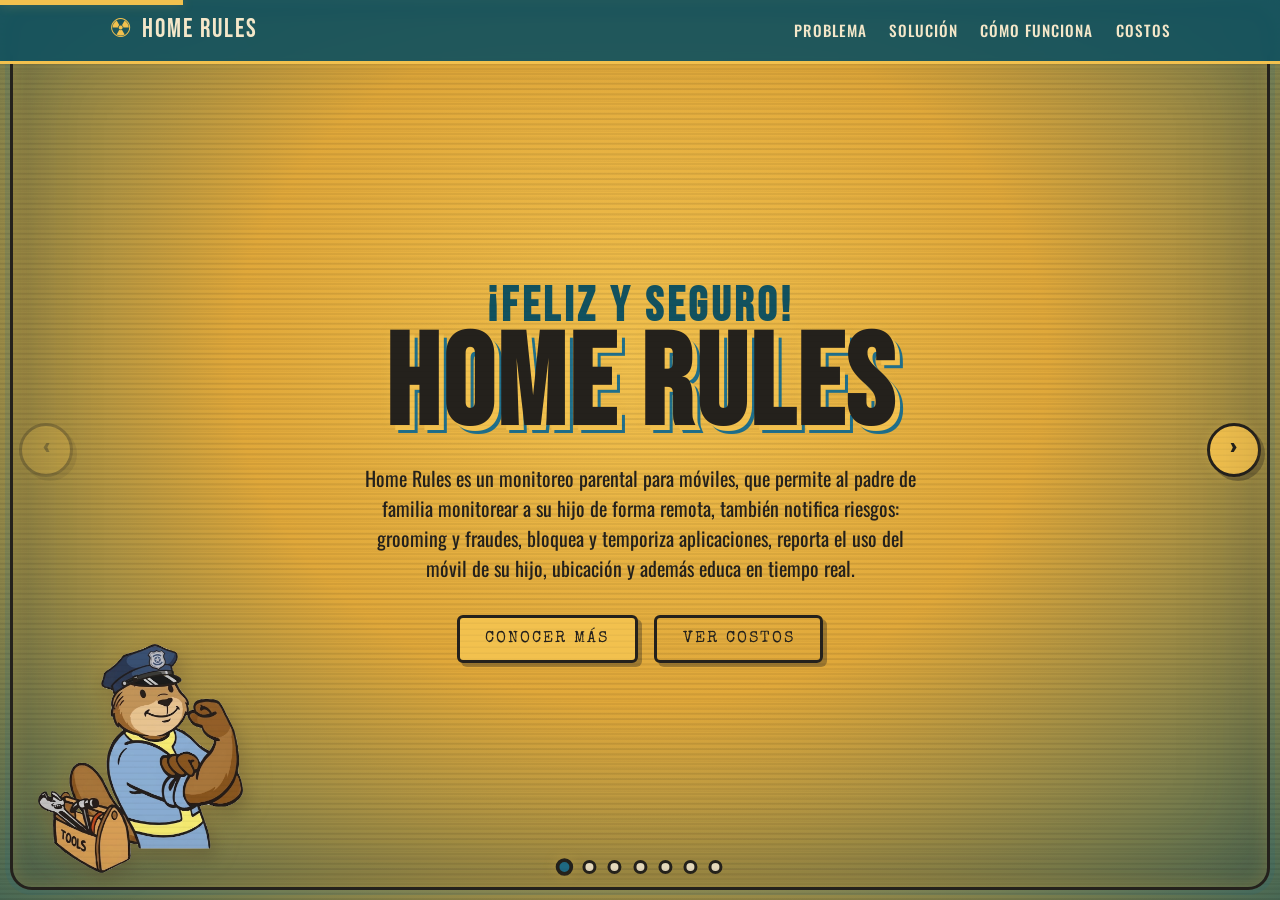
==== index.html @ 0168b001 "Costos alineados a la derecha y scrollbar retro negra en consola de flujos" ====
﻿<!DOCTYPE html>
<html lang="es">
<head>
  <meta charset="UTF-8" />
  <meta name="viewport" content="width=device-width, initial-scale=1.0" />
  <meta name="description" content="Presentación retro-futurista de un proyecto" />
  <title>Home Rules — Presentación</title>
  <link rel="preconnect" href="https://fonts.googleapis.com" />
  <link rel="preconnect" href="https://fonts.gstatic.com" crossorigin />
  <link href="https://fonts.googleapis.com/css2?family=Bebas+Neue&family=Oswald:wght@300;400;500;600&family=Special+Elite&display=swap" rel="stylesheet" />
  <link rel="stylesheet" href="styles.css?v=21" />
</head>
<body>
  <!-- Barra de navegación -->
  <header class="nav" id="nav">
    <div class="nav__inner">
      <a href="#hero" class="nav__logo">
        <span class="nav__logo-mark">☢</span>
        <span class="nav__logo-text">Home Rules</span>
      </a>
      <nav class="nav__links" id="navLinks">
        <a href="#problema">Problema</a>
        <a href="#solucion">Solución</a>
        <a href="#como">Cómo funciona</a>
        <a href="#costos">Costos</a>
      </nav>
      <button class="nav__toggle" id="navToggle" aria-label="Abrir menú">
        <span></span><span></span><span></span>
      </button>
    </div>
  </header>

  <!-- Contenedor de diapositivas horizontales -->
  <main class="deck" id="deck">

  <!-- 1. PRESENTACIÓN (HERO) -->
  <section class="slide hero" id="hero">
    <div class="hero__scanlines"></div>
    <div class="hero__mascot" aria-hidden="true">
      <img src="assets/imagen1.png" alt="Mascota Home Rules" class="hero__mascot-img" />
    </div>
    <div class="hero__content reveal">
      <h1 class="hero__title">
        <span class="hero__title-top">¡Feliz y Seguro!</span>
        <span class="hero__title-big">Home Rules</span>
      </h1>
      <p class="hero__subtitle">
        Home Rules es un monitoreo parental para móviles, que permite al padre de familia monitorear a su hijo de forma remota, también notifica riesgos: grooming y fraudes, bloquea y temporiza aplicaciones, reporta el uso del móvil de su hijo, ubicación y además educa en tiempo real.
      </p>
      <div class="hero__actions">
        <a href="#problema" class="btn btn--primary">Conocer más</a>
        <a href="#costos" class="btn btn--ghost">Ver costos</a>
      </div>
    </div>
    <a href="#problema" class="hero__scroll" aria-label="Siguiente">›</a>
  </section>

  <!-- 2. PROBLEMA -->
  <section class="slide section problem" id="problema">
    <div class="section__head reveal">
      <h2 class="section__title">Riesgos del Internet</h2>
    </div>

    <!-- Cuadrícula de 6 riesgos + ícono de advertencia en la esquina -->
    <div class="risks-wrap">
      <div class="risks">
        <article class="risk">
          <div class="risk__inner">
            <div class="risk__face risk__front">
              <img class="risk__img" src="assets/image4.png" alt="Grooming" />
            </div>
            <div class="risk__face risk__back">
              <h3 class="risk__title">Grooming</h3>
              <p class="risk__text">Adultos que engañan a menores en línea para ganarse su confianza con fines de abuso.</p>
            </div>
          </div>
        </article>
        <article class="risk">
          <div class="risk__inner">
            <div class="risk__face risk__front">
              <img class="risk__img" src="assets/image3.png" alt="Ciberacoso" />
            </div>
            <div class="risk__face risk__back">
              <h3 class="risk__title">Ciberacoso</h3>
              <p class="risk__text">Hostigamiento repetido a través de mensajes, redes o juegos que daña la salud emocional.</p>
            </div>
          </div>
        </article>
        <article class="risk">
          <div class="risk__inner">
            <div class="risk__face risk__front">
              <img class="risk__img" src="assets/image6.png" alt="Contenido inapropiado" />
            </div>
            <div class="risk__face risk__back">
              <h3 class="risk__title">Contenido inapropiado</h3>
              <p class="risk__text">Acceso a material violento, sexual o dañino no apto para la edad del menor.</p>
            </div>
          </div>
        </article>
        <article class="risk">
          <div class="risk__inner">
            <div class="risk__face risk__front">
              <img class="risk__img" src="assets/image2.png" alt="Fraudes y estafas" />
            </div>
            <div class="risk__face risk__back">
              <h3 class="risk__title">Fraudes y estafas</h3>
              <p class="risk__text">Engaños para robar datos, dinero o suplantar identidad aprovechando la confianza del menor.</p>
            </div>
          </div>
        </article>
        <article class="risk">
          <div class="risk__inner">
            <div class="risk__face risk__front">
              <img class="risk__img" src="assets/simage1.png" alt="Adicción a pantallas" />
            </div>
            <div class="risk__face risk__back">
              <h3 class="risk__title">Adicción a pantallas</h3>
              <p class="risk__text">Uso excesivo que afecta el sueño, el estudio y la vida social del menor.</p>
            </div>
          </div>
        </article>
        <article class="risk">
          <div class="risk__inner">
            <div class="risk__face risk__front">
              <img class="risk__img" src="assets/image5.png" alt="Exposición de datos" />
            </div>
            <div class="risk__face risk__back">
              <h3 class="risk__title">Exposición de datos</h3>
              <p class="risk__text">Compartir ubicación, fotos o información personal que pone en riesgo su seguridad.</p>
            </div>
          </div>
        </article>
      </div>
      <button class="warn-icon" id="openCasos" aria-label="Ver casos reales" title="Ver casos reales">⚠️</button>
    </div>
  </section>

  <!-- 2b. PROBLEMA: llamadas y SMS -->
  <section class="slide section problem" id="problema-movil">
    <div class="section__head reveal">
      <h2 class="section__title">Llamadas y SMS peligrosos</h2>
    </div>

    <!-- 2 tarjetas con volteo (mismo estilo que Riesgos del Internet) -->
    <div class="risks-wrap">
      <div class="risks risks--duo">
        <article class="risk">
          <div class="risk__inner">
            <div class="risk__face risk__front">
              <img class="risk__img" src="assets/image7.png" alt="Llamadas de desconocidos" />
            </div>
            <div class="risk__face risk__back">
              <h3 class="risk__title">Llamadas de desconocidos</h3>
              <p class="risk__text">Números desconocidos que buscan engañar, asustar o sacarle al menor información personal como su dirección o su rutina.</p>
            </div>
          </div>
        </article>
        <article class="risk">
          <div class="risk__inner">
            <div class="risk__face risk__front">
              <img class="risk__img" src="assets/image8.png" alt="SMS peligrosos" />
            </div>
            <div class="risk__face risk__back">
              <h3 class="risk__title">SMS peligrosos</h3>
              <p class="risk__text">Mensajes con enlaces falsos (smishing) que fingen ser de un banco o un premio para robar datos o instalar software malicioso.</p>
            </div>
          </div>
        </article>
      </div>
      <button class="warn-icon" id="openCasosMovil" aria-label="Ver casos reales de llamadas y SMS" title="Ver casos reales">⚠️</button>
    </div>
  </section>

  <!-- 3. SOLUCIÓN -->
  <section class="slide section solution" id="solucion" data-solution>
    <!-- Hoja de contenido: aparece al terminar la intro -->
    <div class="sol-content" id="solContent">
      <div class="section__head reveal">
        <h2 class="section__title">Protege sus derechos</h2>
      </div>
      <div class="risks-wrap">
        <div class="risks risks--duo">
          <article class="risk">
            <div class="risk__inner">
              <div class="risk__face risk__front">
                <img class="risk__img" src="assets/image9.png" alt="Monitoreo remoto" />
              </div>
              <div class="risk__face risk__back">
                <h3 class="risk__title">Protege al menor</h3>
                <p class="risk__text">El artículo 101 de la LEY GENERAL DE LOS DERECHOS DE NIÑAS, NIÑOS Y ADOLESCENTES  estable que los menores tienen derecho a acceder a Internet y a las tecnologías digitales, pero también tienen derecho a utilizarlas de forma segura y protegida frente al ciberacoso, la violencia y los riesgos que puedan afectar su privacidad, seguridad y dignidad.</p>
              </div>
            </div>
          </article>
          <article class="risk">
            <div class="risk__inner">
              <div class="risk__face risk__front">
                <img class="risk__img" src="assets/image10.png" alt="Alertas y control" />
              </div>
              <div class="risk__face risk__back">
                <h3 class="risk__title">Responsabilidad como adulto </h3>
                <p class="risk__text">El artículo 103 de la LEY GENERAL DE LOS DERECHOS DE NIÑAS, NIÑOS Y ADOLESCENTES establece que los responsables de los menores deben enseñarles a utilizar la tecnología de forma responsable y segura.</p>
              </div>
            </div>
          </article>
        </div>
      </div>
    </div>
  </section>

  <!-- 3b. SOLUCIÓN: cómo Home Rules cubre todos los riesgos -->
  <section class="slide section solution2" id="solucion-detalle">
    <div class="section__head reveal">
      <h2 class="section__title">Monitorea y controla</h2>
    </div>

    <p class="sol2__lead reveal">
      Home Rules reúne en una sola app el monitoreo y el control del móvil e Internet
      del menor. Frente a cada riesgo que vimos, ofrece una respuesta concreta: da
      visibilidad al padre, corta el peligro a tiempo y acompaña al hijo mientras aprende
      a usar la tecnología de forma segura.
    </p>

    <div class="sol2__grid">
      <article class="sol2__card reveal">
        <div class="sol2__icon">📍</div>
        <h3 class="sol2__title">Monitoreo en tiempo real</h3>
        <p>Registra el uso del móvil, las apps abiertas y la ubicación del menor, para que el padre sepa qué ocurre sin invadir su espacio.</p>
      </article>
      <article class="sol2__card reveal">
        <div class="sol2__icon">🚫</div>
        <h3 class="sol2__title">Bloqueo y límites</h3>
        <p>Bloquea aplicaciones peligrosas, filtra contenido inapropiado y pone temporizadores para prevenir la adicción a las pantallas.</p>
      </article>
      <article class="sol2__card reveal">
        <div class="sol2__icon">🔔</div>
        <h3 class="sol2__title">Alertas de riesgo</h3>
        <p>Detecta señales de grooming, ciberacoso y fraudes en llamadas o SMS, y avisa al padre de inmediato para actuar a tiempo.</p>
      </article>
      <article class="sol2__card reveal">
        <div class="sol2__icon">🎓</div>
        <h3 class="sol2__title">Educación en tiempo real</h3>
        <p>Acompaña al menor con mensajes y buenas prácticas, enseñándole a reconocer los peligros y a usar Internet de forma responsable.</p>
      </article>
    </div>
  </section>

  <!-- 4. CÓMO FUNCIONA -->
  <section class="slide section howitworks solution2" id="como">
    <div class="section__head reveal">
      <h2 class="section__title">Cómo funciona</h2>
    </div>

    <div class="flow reveal">
      <!-- Botones para elegir el diagrama -->
      <div class="flow__tabs" role="tablist">
        <button class="flow__tab is-active" data-flow="padre">Flujo del Padre</button>
        <button class="flow__tab" data-flow="hijo">Flujo del Hijo</button>
        <button class="flow__tab" data-flow="riesgo">Evaluación de Riesgo</button>
      </div>

      <!-- Diagramas ASCII en consola -->
      <div class="flow__screen">
        <pre class="flow__diagram is-active" data-flow="padre">
┌──────────────┐
│  Bienvenida  │
└──────┬───────┘
       │
       ├───► Registrarse ──► Rol (Padre) ──► Email + contraseña ──► OTP ──┐
       │                                                                   │
       └───► Iniciar sesión ──► Rol (Padre) ──► Email + contraseña ────────┤
                                                                           │
                                                                           ▼
                                                    ┌────────────────────────────┐
                                                    │      Panel del Padre        │
                                                    │  ┌──────────────────────┐   │
                                                    │  │ Token de vinculación │   │
                                                    │  ├──────────────────────┤   │
                                                    │  │ Hijos vinculados     │   │
                                                    │  ├──────────────────────┤   │
                                                    │  │ Herramientas:        │   │
                                                    │  │  • Bloquear Apps     │   │
                                                    │  │  • Time Out          │   │
                                                    │  │  • Reportes          │   │
                                                    │  │  • Ubicación         │   │
                                                    │  │  • Contactos         │   │
                                                    │  │  • Bloquear URLs     │   │
                                                    │  └──────────────────────┘   │
                                                    └────────────────────────────┘
                                                                 │
                              Recibe alertas de riesgo en tiempo real (Realtime)
        </pre>

        <pre class="flow__diagram" data-flow="hijo">
┌──────────────┐
│  Bienvenida  │
└──────┬───────┘
       │
       └──► Iniciar sesión ──► Rol (Hijo) ──► Nombre + Token del padre
                                                    │
                                                    ▼
                                       ┌─────────────────────────┐
                                       │   Solicitud enviada     │
                                       │ (esperando aprobación)  │
                                       └───────────┬─────────────┘
                                                   │
                                 El padre aprueba (vía Realtime)
                                                   │
                                                   ▼
                                       ┌─────────────────────────┐
                                       │     Panel del Hijo      │
                                       │  • Estado protección    │
                                       │  • Supervisado por      │
                                       │  • Apps bloqueadas      │
                                       └───────────┬─────────────┘
                                                   │
                 ┌─────────────────────────────────┼─────────────────────────────┐
                 ▼                                  ▼                             ▼
        Activar Accesibilidad          Activar Teclado Seguro         Servicios en background:
        (bloqueo apps/URLs)            (captura texto → Gemini)        • Reporte de ubicación
                                                                       • Monitor de llamadas
                                                                       • Reporte de uso de apps
        </pre>

        <pre class="flow__diagram" data-flow="riesgo">
El hijo escribe texto
        │
        ▼
KeywordMonitorIME captura ──► keyword_alerts.txt
        │
        ▼ (cada 30s)
KeywordMonitorService lee el archivo
        │
        ▼
GeminiRiskService.evaluateText()
        │
        ├──► Pre-filtro de categorías por keywords
        ├──► Construye prompt + historial (10 mensajes)
        └──► Envía a Gemini 3.6 Flash
                    │
                    ▼
     Respuesta JSON: { categorias, riesgo_maximo,
                       recomendacion_hijo, resumen_padre }
                    │
              ¿riesgo >= 3?
              /          \
           SÍ            NO
            │             │
            │             └──► Sin acción
            ▼
    ┌───────────────┬────────────────────┐
    ▼               ▼
Notificación    insert_risk_alert (RPC)
local al hijo   → Supabase risk_alerts
(consejo)              │
                       ▼ (Realtime)
              Notificación al padre
        </pre>
      </div>
    </div>
  </section>

  <!-- 5. COSTOS -->
  <section class="slide section pricing" id="costos">
    <div class="section__head reveal">
      <p class="section__eyebrow">// PLANES Y PRECIOS</p>
      <h2 class="section__title">Costos</h2>
    </div>
    <div class="pricing__grid">
    <div class="cost-wrap">
      <!-- Precio de suscripción destacado -->
      <div class="cost-price reveal">
        <span class="cost-price__label">Suscripción mensual</span>
        <span class="cost-price__amount">$99 <small>MXN</small></span>
        <span class="cost-price__per">por mes</span>
      </div>

      <div class="cost-tables">
        <!-- Tabla 1: costo total según número de menores -->
        <div class="cost-table reveal">
          <h3 class="cost-table__title">Costo total estimado</h3>
          <p class="cost-table__note">Valores en pesos mexicanos (MXN)</p>
          <table class="cost-table__t">
            <thead>
              <tr>
                <th>Menores</th>
                <th>Supabase</th>
                <th>Gemini</th>
                <th>Total aprox.</th>
              </tr>
            </thead>
            <tbody>
              <tr><td>100</td><td>$0</td><td>$1.80</td><td>$1.80/mes</td></tr>
              <tr><td>1 000</td><td>$0–25</td><td>$18</td><td>$18–43/mes</td></tr>
              <tr><td>10 000</td><td>$25</td><td>$180</td><td>$205/mes</td></tr>
              <tr><td>100 000</td><td>$25+</td><td>$1 800</td><td>$1 825+/mes</td></tr>
            </tbody>
          </table>
        </div>

        <!-- Tabla 2: desglose del valor propuesto -->
        <div class="cost-table reveal">
          <h3 class="cost-table__title">Valor propuesto</h3>
          <p class="cost-table__note">Valores en pesos mexicanos (MXN)</p>
          <table class="cost-table__t">
            <thead>
              <tr>
                <th>Concepto</th>
                <th>Valor aprox.</th>
              </tr>
            </thead>
            <tbody>
              <tr><td>Infraestructura Supabase</td><td>$0.01–$0.05</td></tr>
              <tr><td>Gemini</td><td>~$0.018</td></tr>
              <tr><td>Mantenimiento / soporte</td><td>$20</td></tr>
              <tr><td>Margen empresarial</td><td>$30</td></tr>
              <tr><td>Valor percibido de protección</td><td>$40</td></tr>
            </tbody>
          </table>
        </div>
      </div>
    </div>

    <footer class="footer">
      <p>© <span id="year"></span>Home Rules - Poryecto WomenCISO Gen 4</p>
    </footer>
  </section>
  </main><!-- /.deck -->

  <!-- Intro animada de Solución: fuera del deck para cubrir toda la pantalla -->
  <div class="sol-intro" id="solIntro" aria-hidden="true">
    <div class="sol-intro__scanlines"></div>
    <h2 class="sol-intro__phrase sol-intro__phrase--1">PROTEGE SUS DERECHOS</h2>
    <h2 class="sol-intro__phrase sol-intro__phrase--2">EJERCE TU OBLIGACIÓN</h2>
  </div>

  <!-- Controles del carrusel -->
  <button class="deck__arrow deck__arrow--prev" id="prevBtn" aria-label="Anterior">‹</button>
  <button class="deck__arrow deck__arrow--next" id="nextBtn" aria-label="Siguiente">›</button>

  <!-- Puntos indicadores -->
  <div class="deck__dots" id="deckDots" role="tablist" aria-label="Diapositivas"></div>

  <!-- Barra de progreso -->
  <div class="deck__progress" id="deckProgress"></div>

  <!-- Modal de casos reales -->
  <div class="modal" id="casosModal" aria-hidden="true">
    <div class="modal__backdrop" data-close></div>
    <div class="modal__box" role="dialog" aria-modal="true" aria-labelledby="casosTitle">
      <button class="modal__close" data-close aria-label="Cerrar">✕</button>
      <p class="section__eyebrow">// ⚠️ ADVERTENCIA</p>
      <h3 class="modal__title" id="casosTitle">Casos reales</h3>
      <div class="modal__content">
        <p>Aquí van casos verdaderos que muestran por qué estos riesgos son importantes. Reemplaza este texto por tus propios ejemplos.</p>
        <p><strong>Caso 1:</strong> Describe un caso real de grooming, ciberacoso o fraude que haya afectado a un menor.</p>
        <p><strong>Caso 2:</strong> Otro ejemplo documentado, con la fuente si la tienes.</p>
        <p><strong>Caso 3:</strong> Un tercer caso que refuerce la necesidad de monitoreo parental.</p>
      </div>
    </div>
  </div>

  <!-- Modal de casos reales: llamadas y SMS -->
  <div class="modal" id="casosModalMovil" aria-hidden="true">
    <div class="modal__backdrop" data-close></div>
    <div class="modal__box" role="dialog" aria-modal="true" aria-labelledby="casosMovilTitle">
      <button class="modal__close" data-close aria-label="Cerrar">✕</button>
      <p class="section__eyebrow">// ⚠️ ADVERTENCIA</p>
      <h3 class="modal__title" id="casosMovilTitle">Casos reales: llamadas y SMS</h3>
      <div class="modal__content">
        <p>Ejemplos reales del peligro de llamadas y mensajes. Reemplaza este texto por tus propios casos.</p>
        <p><strong>Caso 1:</strong> Un menor recibió llamadas de un desconocido que decía conocer a sus padres para sacarle su dirección.</p>
        <p><strong>Caso 2:</strong> Un SMS con un enlace falso de "premio" instaló una app que robó datos del teléfono.</p>
        <p><strong>Caso 3:</strong> Mensajes de suscripción a un servicio de tarificación especial generaron cargos ocultos en la línea familiar.</p>
      </div>
    </div>
  </div>

  <script src="main.js?v=21"></script>
</body>
</html>
---- styles.css ----
/* =========================================================
   PLANTILLA RETRO-FUTURISTA (estilo póster vintage)
   Paleta: ámbar/crema + azul acero + contornos oscuros
   ========================================================= */

:root {
  --amber: #f2c14e;
  --amber-deep: #e0a83a;
  --cream: #f4e7c9;
  --steel: #1f6f8b;
  --steel-deep: #12525f;
  --ink: #24211c;
  --paper: #e9dcbb;
  --shadow: rgba(36, 33, 28, 0.35);
  --glow: rgba(242, 193, 78, 0.28);   /* brillo ámbar tipo terminal (suave) */

  --font-display: "Bebas Neue", Impact, sans-serif;
  --font-body: "Oswald", Arial, sans-serif;
  --font-type: "Special Elite", "Courier New", monospace;

  --maxw: 1100px;
  --radius: 6px;
}

* { margin: 0; padding: 0; box-sizing: border-box; }

html { scroll-behavior: smooth; }

body {
  font-family: var(--font-body);
  color: var(--ink);
  background-color: var(--paper);
  /* Textura de papel granulado con degradados sutiles */
  background-image:
    radial-gradient(circle at 20% 30%, rgba(255,255,255,0.35), transparent 40%),
    radial-gradient(circle at 80% 70%, rgba(31,111,139,0.08), transparent 45%),
    repeating-linear-gradient(0deg, rgba(36,33,28,0.02) 0 2px, transparent 2px 4px);
  line-height: 1.5;
  overflow: hidden; /* el scroll lo maneja el deck */
}

img { max-width: 100%; display: block; }

/* =========================================================
   DECK: diapositivas horizontales con scroll-snap
   ========================================================= */
.deck {
  display: flex;
  flex-direction: row;
  width: 100vw;
  height: 100vh;
  overflow-x: auto;
  overflow-y: hidden;
  scroll-snap-type: x mandatory;
  scroll-behavior: smooth;
  scrollbar-width: none;            /* Firefox */
}
.deck::-webkit-scrollbar { display: none; } /* Chrome/Safari */

.slide {
  position: relative;
  flex: 0 0 100vw;
  width: 100vw;
  height: 100vh;
  scroll-snap-align: start;
  scroll-snap-stop: always;
  overflow-y: auto;                 /* si el contenido es alto, scroll interno */
  display: flex;
  flex-direction: column;
}
/* Las secciones ocupan la slide. El contenido se agrupa en un bloque
   que se centra vertical con margin auto (permite scroll si no cabe). */
.slide.section {
  max-width: none;
  width: 100%;
  margin: 0;
  /* padding-top amplio para librar SIEMPRE la barra de navegación fija */
  padding: 6rem 1.2rem 2.5rem;
}
/* Todos los hijos directos se centran horizontalmente y se agrupan */
.slide.section > * {
  width: 100%;
  max-width: var(--maxw);
  margin-left: auto;
  margin-right: auto;
  flex-shrink: 0;
}
/* Empuje que centra el bloque verticalmente cuando sobra espacio */
.slide.section > :first-child { margin-top: auto; }
.slide.section > :last-child { margin-bottom: auto; }

/* Flechas de navegación */
.deck__arrow {
  position: fixed;
  top: 50%;
  transform: translateY(-50%);
  z-index: 40;
  width: 54px; height: 54px;
  display: grid; place-items: center;
  font-size: 2.4rem; line-height: 1;
  font-family: var(--font-display);
  color: var(--ink);
  background: var(--amber);
  border: 3px solid var(--ink);
  border-radius: 50%;
  box-shadow: 4px 4px 0 var(--shadow);
  cursor: pointer;
  transition: transform .15s ease, background .2s ease, opacity .2s ease;
}
.deck__arrow:hover { background: var(--amber-deep); }
.deck__arrow:active { transform: translateY(-50%) scale(.92); }
.deck__arrow--prev { left: 1.2rem; }
.deck__arrow--next { right: 1.2rem; }
.deck__arrow[disabled] { opacity: .25; cursor: default; pointer-events: none; }

/* Puntos indicadores */
.deck__dots {
  position: fixed;
  bottom: 1.6rem; left: 50%;
  transform: translateX(-50%);
  z-index: 40;
  display: flex; gap: .7rem;
}
.deck__dot {
  width: 14px; height: 14px;
  border-radius: 50%;
  border: 3px solid var(--ink);
  background: var(--cream);
  cursor: pointer;
  padding: 0;
  transition: background .2s ease, transform .2s ease;
}
.deck__dot.is-active { background: var(--steel); transform: scale(1.25); }

/* Barra de progreso superior */
.deck__progress {
  position: fixed;
  top: 0; left: 0;
  height: 5px;
  width: 0;
  background: var(--amber);
  z-index: 60;
  transition: width .3s ease;
}

/* ---------- Navegación ---------- */
.nav {
  position: fixed;
  top: 0; left: 0; right: 0;
  z-index: 50;
  background: rgba(18, 82, 95, 0.92);
  backdrop-filter: blur(6px);
  border-bottom: 3px solid var(--amber);
  transition: transform .3s ease, background .3s ease;
}
.nav--hidden { transform: translateY(-100%); }

.nav__inner {
  max-width: var(--maxw);
  margin: 0 auto;
  padding: 0.7rem 1.2rem;
  display: flex;
  align-items: center;
  justify-content: space-between;
}
.nav__logo {
  display: flex; align-items: center; gap: .5rem;
  text-decoration: none;
  color: var(--cream);
  font-family: var(--font-display);
  font-size: 1.6rem;
  letter-spacing: 2px;
}
.nav__logo-mark {
  color: var(--amber);
  animation: spin 8s linear infinite;
  display: inline-block;
}
.nav__links { display: flex; gap: 1.4rem; }
.nav__links a {
  color: var(--cream);
  text-decoration: none;
  font-weight: 500;
  text-transform: uppercase;
  letter-spacing: 1px;
  font-size: .95rem;
  position: relative;
  padding: .2rem 0;
}
.nav__links a::after {
  content: "";
  position: absolute; left: 0; bottom: -2px;
  width: 0; height: 2px; background: var(--amber);
  transition: width .25s ease;
}
.nav__links a:hover { color: var(--amber); }
.nav__links a:hover::after { width: 100%; }

.nav__toggle {
  display: none;
  flex-direction: column;
  gap: 5px;
  background: none; border: none; cursor: pointer;
}
.nav__toggle span {
  width: 26px; height: 3px; background: var(--amber);
  transition: .3s;
}

/* ---------- Botones ---------- */
.btn {
  display: inline-block;
  font-family: var(--font-display);
  font-size: 1.3rem;
  letter-spacing: 2px;
  padding: .55rem 1.6rem;
  text-decoration: none;
  border: 3px solid var(--ink);
  border-radius: var(--radius);
  cursor: pointer;
  transition: transform .15s ease, box-shadow .15s ease, background .2s ease;
  box-shadow: 4px 4px 0 var(--shadow);
}
.btn:active { transform: translate(3px, 3px); box-shadow: 1px 1px 0 var(--shadow); }
.btn--primary { background: var(--amber); color: var(--ink); }
.btn--primary:hover { background: var(--amber-deep); transform: translateY(-2px); }
.btn--ghost { background: transparent; color: var(--ink); }
.btn--ghost:hover { background: var(--ink); color: var(--cream); }

/* ---------- HERO ---------- */
.hero {
  position: relative;
  display: flex;
  flex-direction: column;
  align-items: center;
  justify-content: center;
  text-align: center;
  padding: 6rem 1.2rem 3rem;
  overflow: hidden;
  background:
    radial-gradient(ellipse at 50% 40%, var(--amber) 0%, var(--amber-deep) 45%, var(--steel-deep) 120%);
}
/* Líneas de "escáner" retro sobre el hero */
.hero__scanlines {
  position: absolute; inset: 0;
  background: repeating-linear-gradient(0deg, rgba(0,0,0,0.06) 0 2px, transparent 2px 5px);
  pointer-events: none;
  animation: scan 8s linear infinite;
}
.hero__content { position: relative; z-index: 2; max-width: 780px; }
.hero__eyebrow {
  font-family: var(--font-type);
  letter-spacing: 3px;
  color: var(--steel-deep);
  margin-bottom: .5rem;
}
.hero__title { line-height: .9; margin-bottom: 1.2rem; }
.hero__title-top {
  display: block;
  font-family: var(--font-display);
  font-size: clamp(1.6rem, 5vw, 3rem);
  color: var(--steel-deep);
  letter-spacing: 4px;
}
.hero__title-big {
  display: block;
  font-family: var(--font-display);
  font-size: clamp(3.5rem, 13vw, 8rem);
  color: var(--ink);
  letter-spacing: 3px;
  text-shadow: 5px 5px 0 var(--amber), 8px 8px 0 var(--steel);
}
.hero__subtitle {
  font-size: clamp(1rem, 2.4vw, 1.25rem);
  color: var(--ink);
  max-width: 560px;
  margin: 0 auto 2rem;
}
.hero__actions { display: flex; gap: 1rem; justify-content: center; flex-wrap: wrap; }

/* ---------- Mascota animada en el hero ---------- */
.hero__mascot {
  position: absolute;
  left: 3%; bottom: 3%;
  width: clamp(150px, 16vw, 260px);
  z-index: 1;                 /* detrás del texto (que va en z-index 2) */
  animation: mascotEnter 1s ease-out both, mascotFloat 3s ease-in-out 1s infinite;
  filter: drop-shadow(0 0 14px var(--glow)) drop-shadow(3px 6px 8px var(--shadow));
}
.hero__mascot-img {
  width: 100%; height: auto;
  display: block;
}
/* En pantallas medianas/pequeñas la ocultamos para que no tape el texto */
@media (max-width: 1024px) {
  .hero__mascot { display: none; }
}

.hero__scroll {
  position: absolute; bottom: 50%; right: 2rem;
  transform: translateY(50%);
  color: var(--ink); text-decoration: none; font-size: 2rem;
  z-index: 2;
  animation: nudge 1.8s infinite;
}

/* ---------- Secciones genéricas ---------- */
.section {
  max-width: var(--maxw);
  margin: 0 auto;
  padding: 5rem 1.2rem;
}
.section__head { text-align: center; margin-bottom: clamp(1.5rem, 4vh, 3rem); }
.section__eyebrow {
  font-family: var(--font-type);
  letter-spacing: 3px;
  color: var(--steel);
  margin-bottom: .4rem;
}
.section__title {
  font-family: var(--font-display);
  font-size: clamp(2.2rem, 6vw, 4rem);
  line-height: 1;
  letter-spacing: 1px;
  color: var(--ink);
  position: relative;
  display: inline-block;
  max-width: 100%;
}
.section__title::after {
  content: ""; display: block;
  width: 60%; height: 4px; margin: .3rem auto 0;
  background: var(--amber);
}

/* ---------- Solución: intro animada tipo terminal ---------- */
/* La sección solución contiene una intro superpuesta + el contenido */
.slide.solution {
  position: relative;
  padding: 6rem 1.2rem 2.5rem;
  overflow: hidden;
  justify-content: safe center;
}

/* Capa de intro a pantalla completa, fondo oscuro estilo terminal.
   La visibilidad la controla el JS con clases + TRANSICIONES (no animation),
   así funciona también con "reducir movimiento" activado. */
.sol-intro {
  position: fixed;               /* cubre toda la ventana, por encima de todo */
  inset: 0;
  width: 100vw;
  height: 100vh;
  z-index: 80;                   /* por encima del header (50) y controles */
  display: flex;
  align-items: center;
  justify-content: center;
  text-align: center;
  padding: 1.5rem;
  background:
    radial-gradient(ellipse at 50% 50%, #143b1f 0%, #0a1f10 70%, #060d08 100%);
  transition: opacity .5s ease, visibility .5s ease;
}
/* Oculta por defecto y cuando termina/se salta */
.sol-intro { opacity: 0; visibility: hidden; pointer-events: none; }
.sol-intro.sol-active { opacity: 1; visibility: visible; pointer-events: auto; }
.sol-intro.sol-hide { opacity: 0; visibility: hidden; pointer-events: none; }

.sol-intro__scanlines {
  position: absolute; inset: 0;
  background: repeating-linear-gradient(0deg, rgba(0,0,0,0.35) 0 2px, transparent 2px 4px);
  pointer-events: none;
}
/* Frases gigantes en amarillo con glow tipo fósforo */
.sol-intro__phrase {
  position: absolute;
  left: 0; right: 0;
  width: 100%;
  padding: 0 3vw;
  font-family: var(--font-display);
  font-size: clamp(3.5rem, 15vw, 13rem);
  line-height: .95;
  letter-spacing: 4px;
  color: var(--amber);
  text-shadow: 0 0 14px rgba(242,193,78,.7), 0 0 40px rgba(242,193,78,.4);
  opacity: 0;
  transform: scale(.92);
  transition: opacity .45s ease, transform .45s ease;
}
/* El JS añade .sol-on para mostrar cada frase en su turno */
.sol-intro__phrase.sol-on { opacity: 1; transform: scale(1); }

/* El contenido siempre visible detrás; la intro lo tapa al inicio.
   Ocupa toda la altura disponible y centra su contenido. */
.sol-content {
  opacity: 1;
  width: 100%;
  height: 100%;
  display: flex;
  flex-direction: column;
  justify-content: center;
}
.sol-content .risks-wrap { width: 100%; }
/* En Solución, las tarjetas grandes y con ancho correcto */
.slide.solution .risks--duo {
  max-width: 1000px;
  width: 100%;
  grid-template-columns: repeat(2, minmax(0, 1fr));
}
.slide.solution .risks--duo .risk {
  height: clamp(240px, 50vh, 480px);
  width: 100%;
}

/* ---------- Solución (detalle): estética terminal ámbar ---------- */
:root { --term-green: #f2c14e; --term-green-dim: #a97e1e; }

.slide.solution2 {
  position: relative;
  /* Todo el "look CRT" va en el background del propio elemento con
     scroll, así el rayado y el color cubren TODO el contenido de forma
     uniforme (no solo el viewport), sin cortes al hacer scroll. */
  background-color: #140e05;
  background-image:
    repeating-linear-gradient(0deg, rgba(0,0,0,0.30) 0 2px, transparent 2px 4px),
    radial-gradient(ellipse at 50% 40%, rgba(52,37,11,0.9) 0%, rgba(20,14,5,0.4) 80%);
  background-repeat: repeat, no-repeat;
  background-size: 100% 4px, cover;
}
/* Viñeta suave por encima (fija al viewport de la slide, sin rayado) */
.slide.solution2::after {
  content: "";
  position: absolute; inset: 0;
  box-shadow: inset 0 0 140px rgba(0,0,0,.6), inset 0 0 50px rgba(242,193,78,.12);
  pointer-events: none;
  z-index: 2;
}
/* El encabezado de la sección en ámbar terminal, con cursor parpadeante */
.slide.solution2 .section__eyebrow {
  color: var(--term-green);
  position: relative; z-index: 3;
  text-shadow: 0 0 6px rgba(242,193,78,.5);
}
.slide.solution2 .section__eyebrow::after {
  content: "_";
  animation: caret 1.1s steps(1) infinite;
}
.slide.solution2 .section__title {
  color: var(--term-green);
  text-shadow: 0 0 8px rgba(242,193,78,.7), 0 0 22px rgba(242,193,78,.4);
  position: relative; z-index: 3;
}
.slide.solution2 .section__title::before { color: var(--term-green); }  /* el "> " */
.slide.solution2 .section__title::after { background: var(--term-green); }

.sol2__lead {
  max-width: 820px;
  margin: 0 auto clamp(1.5rem, 4vh, 2.5rem);
  text-align: center;
  font-family: var(--font-type);
  font-size: clamp(.95rem, 2vw, 1.15rem);
  color: var(--term-green);
  text-shadow: 0 0 6px rgba(242,193,78,.4);
  position: relative; z-index: 3;
}
.sol2__grid {
  display: grid;
  grid-template-columns: repeat(2, 1fr);
  gap: clamp(1rem, 2.5vh, 1.6rem);
  max-width: 900px;
  margin: 0 auto;
  position: relative; z-index: 3;
}
/* Cada tarjeta parece una ventana de terminal */
.sol2__card {
  background: rgba(40, 28, 8, 0.55);
  border: 2px solid var(--term-green-dim);
  border-radius: 4px;
  padding: clamp(1.1rem, 2.5vh, 1.7rem) 1.4rem;
  color: var(--term-green);
  font-family: var(--font-type);
  box-shadow: 0 0 14px rgba(242,193,78,.12), inset 0 0 20px rgba(242,193,78,.06);
  transition: box-shadow .2s ease, transform .2s ease;
}
.sol2__card:hover {
  transform: translateY(-3px);
  box-shadow: 0 0 22px rgba(242,193,78,.35), inset 0 0 24px rgba(242,193,78,.1);
  border-color: var(--term-green);
}
.sol2__icon {
  font-size: 1.8rem;
  margin-bottom: .4rem;
  filter: grayscale(1) brightness(1.5) sepia(1) hue-rotate(5deg) saturate(6);
}
.sol2__title {
  font-family: var(--font-type);
  font-size: 1.25rem;
  letter-spacing: 1px;
  color: var(--term-green);
  text-shadow: 0 0 8px rgba(242,193,78,.6);
  margin-bottom: .4rem;
}
.sol2__title::before { content: "> "; opacity: .8; }
.sol2__card p {
  font-size: .9rem;
  line-height: 1.45;
  color: #f6e6c0;
}

/* ---------- Cómo funciona: diagramas de flujo en consola ---------- */
.flow {
  position: relative;
  z-index: 3;
  max-width: 1000px;
  margin: 0 auto;
  width: 100%;
}
/* Pestañas para elegir diagrama */
.flow__tabs {
  display: flex;
  flex-wrap: wrap;
  gap: .5rem;
  justify-content: center;
  margin-bottom: 1rem;
}
.flow__tab {
  font-family: var(--font-type);
  font-size: .85rem;
  letter-spacing: 1px;
  color: var(--term-green);
  background: rgba(40, 28, 8, 0.55);
  border: 2px solid var(--term-green-dim);
  border-radius: 4px;
  padding: .45rem 1rem;
  cursor: pointer;
  transition: background .2s ease, box-shadow .2s ease;
}
.flow__tab:hover { background: rgba(242,193,78,.12); }
.flow__tab.is-active {
  background: rgba(242,193,78,.18);
  border-color: var(--term-green);
  box-shadow: 0 0 12px rgba(242,193,78,.35);
}
/* Pantalla de la consola con los diagramas */
.flow__screen {
  border: 2px solid var(--term-green-dim);
  border-radius: 6px;
  background: rgba(20, 14, 5, 0.6);
  box-shadow: 0 0 20px rgba(242,193,78,.12), inset 0 0 40px rgba(0,0,0,.45);
  padding: 1rem;
  overflow: auto;                /* scroll si el diagrama es muy ancho */
  max-height: 60vh;
  /* Barra de scroll retro (Firefox) */
  scrollbar-width: thin;
  scrollbar-color: var(--term-green-dim) #0a0705;
}
/* Barra de scroll retro (Chrome/Edge/Safari) */
.flow__screen::-webkit-scrollbar {
  width: 12px;
  height: 12px;
}
.flow__screen::-webkit-scrollbar-track {
  background: #0a0705;                    /* negro */
  border: 1px solid var(--term-green-dim);
}
.flow__screen::-webkit-scrollbar-thumb {
  background: #1f1608;                    /* casi negro con tinte ámbar */
  border: 1px solid var(--term-green-dim);
  border-radius: 2px;
  box-shadow: inset 0 0 6px rgba(242,193,78,.35);
}
.flow__screen::-webkit-scrollbar-thumb:hover {
  background: #2c2010;
  box-shadow: inset 0 0 8px rgba(242,193,78,.55);
}
.flow__screen::-webkit-scrollbar-corner { background: #0a0705; }
.flow__diagram {
  display: none;
  margin: 0;
  font-family: "Consolas", "Courier New", monospace;
  font-size: clamp(.5rem, 1.15vw, .8rem);
  line-height: 1.25;
  color: var(--term-green);
  text-shadow: 0 0 6px rgba(242,193,78,.4);
  white-space: pre;              /* preserva la alineación ASCII */
  tab-size: 2;
}
.flow__diagram.is-active { display: block; }

/* ---------- Solución (tarjetas) ---------- */
.solution__intro,
.problem__lead {
  max-width: 760px;
  margin: 0 auto 2.5rem;
  text-align: center;
  font-size: 1.1rem;
}
.solution__grid {
  display: grid;
  grid-template-columns: repeat(auto-fit, minmax(220px, 1fr));
  gap: 1.5rem;
}
.card {
  background: var(--cream);
  border: 3px solid var(--ink);
  border-radius: var(--radius);
  padding: 1.8rem 1.4rem;
  box-shadow: 6px 6px 0 var(--shadow);
  transition: transform .25s ease, box-shadow .25s ease;
}
.card:hover {
  transform: translateY(-6px);
  box-shadow: 6px 12px 0 var(--steel);
}
.card__icon { font-size: 2.6rem; margin-bottom: .6rem; }
.card__title {
  font-family: var(--font-display);
  font-size: 1.8rem;
  letter-spacing: 1px;
  color: var(--steel-deep);
  margin-bottom: .4rem;
}
.card__text { font-size: .98rem; }

/* ---------- Problema ---------- */
/* Contenedor que agrupa la cuadrícula y el ícono de advertencia */
.risks-wrap {
  position: relative;
  max-width: 820px;
  margin: 0 auto;
  padding-bottom: 3.5rem;   /* espacio para el ícono en la esquina */
}

/* Ícono de advertencia en la esquina inferior derecha */
.warn-icon {
  position: absolute;
  right: 0; bottom: 0;
  width: 56px; height: 56px;
  display: grid; place-items: center;
  font-size: 2rem; line-height: 1;
  background: transparent;
  border: none;
  cursor: pointer;
  filter: drop-shadow(0 0 8px var(--glow));
  animation: pulse 2s ease-in-out infinite;
  transition: transform .15s ease;
}
.warn-icon:hover { transform: scale(1.18); }
.warn-icon:active { transform: scale(1); }

/* Cuadrícula de 6 riesgos: 3 columnas x 2 filas de altura controlada */
.risks {
  display: grid;
  grid-template-columns: repeat(3, 1fr);
  grid-auto-rows: minmax(0, 1fr);
  gap: clamp(.7rem, 1.6vh, 1.2rem);
}
/* Variante con solo 2 tarjetas: más grandes para ocupar la pantalla */
.risks--duo {
  grid-template-columns: repeat(2, 1fr);
  max-width: 900px;
  gap: clamp(1rem, 3vw, 2.5rem);
  margin: 0 auto;
}
.risks--duo .risk { height: clamp(220px, 48vh, 460px); }
.risks--duo .risk__title { font-size: 2.2rem; }
.risks--duo .risk__text { font-size: 1.05rem; }
/* Tarjeta con volteo 3D (flip) al pasar el mouse.
   Altura relativa a la pantalla para que las 2 filas quepan sin scroll. */
.risk {
  height: clamp(120px, 26vh, 220px);
  perspective: 1000px;          /* profundidad para el giro 3D */
  cursor: pointer;
}
.risk__inner {
  position: relative;
  width: 100%; height: 100%;
  transition: transform .6s cubic-bezier(.4, .2, .2, 1);
  transform-style: preserve-3d;
  -webkit-transform-style: preserve-3d;
}
.risk:hover .risk__inner,
.risk:focus-within .risk__inner {
  transform: rotateY(180deg);   /* voltea la tarjeta */
}
/* Ambas caras ocupan el mismo espacio; solo se ve la que está de frente */
.risk__face {
  position: absolute;
  inset: 0;
  border: 3px solid var(--ink);
  border-radius: var(--radius);
  box-shadow: 5px 5px 0 var(--shadow);
  overflow: hidden;
  backface-visibility: hidden;
  -webkit-backface-visibility: hidden;
  -moz-backface-visibility: hidden;
}
/* Cara frontal: la imagen completa */
.risk__front {
  background: var(--cream);
}
.risk__img {
  width: 100%; height: 100%;
  object-fit: contain;          /* imagen completa, sin recortar */
  padding: .4rem;
}
/* Cara trasera: el texto, ya girada 180° */
.risk__back {
  transform: rotateY(180deg);
  background: linear-gradient(150deg, var(--steel-deep), var(--steel));
  color: var(--cream);
  display: flex;
  flex-direction: column;
  justify-content: center;
  padding: 1.2rem;
  text-align: center;
}
.risk__title {
  font-family: var(--font-display);
  font-size: 1.7rem;
  letter-spacing: 1px;
  color: var(--amber);
  margin-bottom: .5rem;
}
.risk__text { font-size: .95rem; line-height: 1.4; }

/* ---------- Problema: llamadas y SMS ---------- */
.callsms {
  position: relative;
  max-width: 900px;
  margin: 0 auto;
  padding-bottom: 3.5rem;   /* espacio para el ícono de advertencia */
}
.callsms__lead {
  text-align: center;
  font-size: clamp(1rem, 2.2vw, 1.2rem);
  max-width: 720px;
  margin: 0 auto clamp(1.5rem, 4vh, 2.5rem);
}
.callsms__grid {
  display: grid;
  grid-template-columns: repeat(2, 1fr);
  gap: clamp(.9rem, 2vh, 1.5rem);
}
.callsms__card {
  background: var(--cream);
  border: 3px solid var(--ink);
  border-left: 8px solid #b7472a;
  border-radius: var(--radius);
  padding: clamp(1rem, 2.5vh, 1.6rem) 1.4rem;
  box-shadow: 5px 5px 0 var(--shadow);
  transition: transform .2s ease, box-shadow .2s ease;
}
.callsms__card:hover {
  transform: translateY(-4px);
  box-shadow: 5px 10px 0 var(--steel);
}
.callsms__icon { font-size: 2rem; margin-bottom: .4rem; }
.callsms__title {
  font-family: var(--font-display);
  font-size: 1.6rem;
  letter-spacing: 1px;
  color: var(--steel-deep);
  margin-bottom: .3rem;
}
.callsms__card p { font-size: .95rem; line-height: 1.4; }

/* ---------- Modal de casos reales ---------- */
.modal {
  position: fixed;
  inset: 0;
  z-index: 100;
  display: none;
  align-items: center;
  justify-content: center;
  padding: 1.5rem;
}
.modal.is-open { display: flex; }
.modal__backdrop {
  position: absolute; inset: 0;
  background: rgba(18, 20, 15, 0.75);
  backdrop-filter: blur(3px);
}
.modal__box {
  position: relative;
  z-index: 1;
  max-width: 560px;
  width: 100%;
  max-height: 85vh;
  overflow-y: auto;
  background: var(--cream);
  border: 4px solid var(--ink);
  border-top: 8px solid #b7472a;
  border-radius: var(--radius);
  padding: 2rem 1.8rem;
  box-shadow: 10px 10px 0 var(--shadow), 0 0 30px var(--glow);
  animation: modalIn .3s ease-out;
}
.modal__close {
  position: absolute;
  top: .7rem; right: .8rem;
  width: 34px; height: 34px;
  border: 2px solid var(--ink);
  border-radius: 50%;
  background: var(--amber);
  cursor: pointer;
  font-family: var(--font-display);
  font-size: 1.1rem;
  line-height: 1;
}
.modal__close:hover { background: var(--amber-deep); }
.modal__title {
  font-family: var(--font-display);
  font-size: 2.4rem;
  letter-spacing: 1px;
  color: #b7472a;
  margin-bottom: 1rem;
}
.modal__content p { margin-bottom: .9rem; }
@keyframes modalIn {
  from { opacity: 0; transform: translateY(20px) scale(.97); }
  to { opacity: 1; transform: translateY(0) scale(1); }
}

/* ---------- Cómo funciona (pasos) ---------- */
.steps {
  list-style: none;
  max-width: 780px;
  margin: 0 auto;
  position: relative;
  padding-left: 1rem;
}
.steps::before {
  content: "";
  position: absolute;
  left: 39px; top: 10px; bottom: 10px;
  width: 4px;
  background: var(--steel);
}
.step {
  display: flex; align-items: flex-start; gap: 1.5rem;
  margin-bottom: 2rem;
  position: relative;
}
.step__num {
  flex-shrink: 0;
  width: 60px; height: 60px;
  display: grid; place-items: center;
  background: var(--amber);
  color: var(--ink);
  border: 3px solid var(--ink);
  border-radius: 50%;
  font-family: var(--font-display);
  font-size: 1.8rem;
  box-shadow: 4px 4px 0 var(--shadow);
  z-index: 1;
}
.step__body {
  background: var(--cream);
  border: 3px solid var(--ink);
  border-radius: var(--radius);
  padding: 1.1rem 1.4rem;
  box-shadow: 5px 5px 0 var(--shadow);
  flex: 1;
}
.step__title {
  font-family: var(--font-display);
  font-size: 1.6rem;
  letter-spacing: 1px;
  color: var(--steel-deep);
  margin-bottom: .3rem;
}

/* ---------- Costos (tablas + precio destacado) ---------- */
.cost-wrap {
  max-width: 1000px;
  margin-left: auto;           /* alinea el bloque de costos a la derecha */
  margin-right: 0;
  display: flex;
  flex-direction: column;
  gap: clamp(1.5rem, 4vh, 2.5rem);
}
/* Precio de suscripción destacado */
.cost-price {
  background: var(--steel-deep);
  color: var(--cream);
  border: 4px solid var(--amber);
  border-radius: var(--radius);
  box-shadow: 8px 8px 0 var(--shadow);
  text-align: center;
  padding: clamp(1.2rem, 3vh, 2rem) 1.5rem;
  display: flex;
  flex-direction: column;
  align-items: center;
  gap: .2rem;
}
.cost-price__label {
  font-family: var(--font-type);
  letter-spacing: 2px;
  text-transform: uppercase;
  font-size: .9rem;
  color: var(--amber);
}
.cost-price__amount {
  font-family: var(--font-display);
  font-size: clamp(3rem, 9vw, 5.5rem);
  line-height: 1;
  color: var(--cream);
  text-shadow: 0 0 14px var(--glow);
}
.cost-price__amount small { font-size: .35em; letter-spacing: 2px; }
.cost-price__per {
  font-family: var(--font-body);
  text-transform: uppercase;
  letter-spacing: 1px;
  font-size: .9rem;
  opacity: .85;
}
/* Las dos tablas lado a lado */
.cost-tables {
  display: grid;
  grid-template-columns: 1fr 1fr;
  gap: clamp(1rem, 3vw, 2rem);
}
.cost-table {
  background: var(--cream);
  border: 3px solid var(--ink);
  border-radius: var(--radius);
  box-shadow: 6px 6px 0 var(--shadow);
  overflow: hidden;
}
.cost-table__title {
  font-family: var(--font-display);
  font-size: 1.6rem;
  letter-spacing: 1px;
  color: var(--cream);
  background: var(--steel);
  padding: .6rem 1rem;
  border-bottom: 3px solid var(--ink);
}
.cost-table__note {
  font-family: var(--font-type);
  font-size: .78rem;
  letter-spacing: 1px;
  color: var(--steel-deep);
  padding: .5rem 1rem 0;
  margin: 0;
}
.cost-table__t {
  width: 100%;
  border-collapse: collapse;
  font-size: .95rem;
}
.cost-table__t th,
.cost-table__t td {
  padding: .55rem .9rem;
  text-align: right;
  border-bottom: 1px solid rgba(36,33,28,.18);
}
.cost-table__t th:first-child,
.cost-table__t td:first-child { text-align: left; }
.cost-table__t thead th {
  font-family: var(--font-body);
  text-transform: uppercase;
  letter-spacing: 1px;
  font-size: .82rem;
  color: var(--steel-deep);
  background: rgba(31,111,139,.12);
}
.cost-table__t tbody tr:last-child td { border-bottom: none; }
.cost-table__t tbody tr:nth-child(even) { background: rgba(242,193,78,.10); }

/* ---------- Costos (planes viejos, sin uso) ---------- */
.pricing__grid {
  display: grid;
  grid-template-columns: repeat(auto-fit, minmax(250px, 1fr));
  gap: 1.5rem;
  align-items: stretch;
}
.plan {
  position: relative;
  background: var(--cream);
  border: 3px solid var(--ink);
  border-radius: var(--radius);
  padding: 2rem 1.5rem;
  text-align: center;
  box-shadow: 6px 6px 0 var(--shadow);
  transition: transform .25s ease, box-shadow .25s ease;
  display: flex; flex-direction: column;
}
.plan:hover { transform: translateY(-6px); box-shadow: 6px 12px 0 var(--steel); }
.plan--featured {
  background: var(--steel-deep);
  color: var(--cream);
  border-color: var(--amber);
}
.plan__tag {
  position: absolute; top: -14px; left: 50%;
  transform: translateX(-50%);
  background: var(--amber);
  color: var(--ink);
  font-family: var(--font-type);
  font-size: .8rem;
  letter-spacing: 1px;
  padding: .25rem .9rem;
  border: 2px solid var(--ink);
  border-radius: 20px;
}
.plan__name {
  font-family: var(--font-display);
  font-size: 2rem;
  letter-spacing: 1px;
  margin-bottom: .5rem;
}
.plan__price {
  font-size: 1rem;
  margin-bottom: 1.3rem;
  opacity: .85;
}
.plan__price span {
  display: block;
  font-family: var(--font-display);
  font-size: 3.2rem;
  color: var(--steel);
  line-height: 1;
}
.plan--featured .plan__price span { color: var(--amber); }
.plan__features {
  list-style: none;
  margin-bottom: 1.6rem;
  flex: 1;
}
.plan__features li {
  padding: .5rem 0;
  border-bottom: 1px dashed rgba(36,33,28,0.25);
}
.plan--featured .plan__features li { border-bottom-color: rgba(244,231,201,0.25); }
.plan .btn { margin-top: auto; }

/* ---------- Footer (dentro de la última slide) ---------- */
.footer {
  color: var(--ink);
  text-align: center;
  padding: 1.5rem 0 0;
  font-family: var(--font-type);
  letter-spacing: 1px;
  font-size: .9rem;
}

/* ---------- Animaciones de aparición ---------- */
.reveal {
  opacity: 0;
  transform: translateY(40px);
  transition: opacity .7s ease, transform .7s ease;
}
.reveal.is-visible { opacity: 1; transform: translateY(0); }

/* ---------- Keyframes ---------- */
@keyframes spin { to { transform: rotate(360deg); } }
@keyframes pulse { 0%,100% { transform: scale(1); opacity: .8; } 50% { transform: scale(1.12); opacity: 1; } }
@keyframes bounce { 0%,100% { transform: translate(-50%, 0); } 50% { transform: translate(-50%, 8px); } }
@keyframes nudge { 0%,100% { transform: translate(0, 50%); } 50% { transform: translate(10px, 50%); } }
@keyframes scan { from { background-position: 0 0; } to { background-position: 0 100px; } }

/* Mascota: entra desde abajo con un fade */
@keyframes mascotEnter {
  from { opacity: 0; transform: translateY(60px) scale(.85); }
  to { opacity: 1; transform: translateY(0) scale(1); }
}
/* Mascota: flotación suave constante */
@keyframes mascotFloat {
  0%, 100% { transform: translateY(0); }
  50% { transform: translateY(-14px); }
}

/* ---------- Responsive ---------- */
@media (max-width: 780px) {
  .nav__links {
    position: fixed;
    top: 58px; right: 0;
    flex-direction: column;
    background: var(--steel-deep);
    padding: 1.5rem 2rem;
    gap: 1rem;
    border-left: 3px solid var(--amber);
    transform: translateX(110%);
    transition: transform .3s ease;
    min-width: 200px;
  }
  .nav__links.open { transform: translateX(0); }
  .nav__toggle { display: flex; }
  .risks { grid-template-columns: 1fr 1fr; gap: .8rem; }
  .risk__title { font-size: 1.3rem; }
  .risk__text { font-size: .8rem; }
  /* En táctil, tocar la tarjeta la voltea */
  .risk:active .risk__inner { transform: rotateY(180deg); }
  .callsms__grid { grid-template-columns: 1fr; }
  .callsms__title { font-size: 1.4rem; }
  .sol2__grid { grid-template-columns: 1fr; }
  .sol2__title { font-size: 1.4rem; }
  .cost-tables { grid-template-columns: 1fr; }
  .cost-table__t { font-size: .85rem; }
  .cost-table__t th, .cost-table__t td { padding: .45rem .6rem; }
  .hero__mascot { display: none; }
  .steps { padding-left: 0; }
  .steps::before { left: 29px; }
  .step__num { width: 48px; height: 48px; font-size: 1.4rem; }

  /* Deck en móvil: flechas más pequeñas y bajas para no tapar contenido */
  .deck__arrow { width: 42px; height: 42px; font-size: 1.8rem; }
  .deck__arrow--prev { left: .5rem; }
  .deck__arrow--next { right: .5rem; }
  .deck__dots { bottom: 1rem; }
  .slide.section { padding: 5rem 1rem 4rem; }
}

/* Respeta usuarios que prefieren menos movimiento */
@media (prefers-reduced-motion: reduce) {
  * { animation: none !important; scroll-behavior: auto; }
  .reveal { opacity: 1; transform: none; }
}

/* =========================================================
   CAPA "TERMINAL" (estética Pip-Boy / CRT) con tu paleta
   Se aplica sobre el diseño existente, sin cambiar colores base
   ========================================================= */

/* Marco de pantalla + scanlines + viñeta sobre todo el deck */
.deck::before {
  content: "";
  position: fixed;
  inset: 0;
  z-index: 45;
  pointer-events: none;
  /* Líneas horizontales de barrido (scanlines) más sutiles */
  background:
    repeating-linear-gradient(
      0deg,
      rgba(36, 33, 28, 0.04) 0px,
      rgba(36, 33, 28, 0.04) 1px,
      transparent 2px,
      transparent 6px
    );
  mix-blend-mode: multiply;
  animation: crtFlicker 4s infinite steps(60);
}
/* Viñeta + esquinas redondeadas tipo tubo CRT + marco */
.deck::after {
  content: "";
  position: fixed;
  inset: 10px;
  z-index: 46;
  pointer-events: none;
  border: 3px solid var(--ink);
  border-radius: 22px;
  box-shadow:
    inset 0 0 90px rgba(36, 33, 28, 0.22),    /* viñeta suave */
    inset 0 0 20px var(--glow),               /* brillo interior ámbar tenue */
    0 0 0 5px rgba(31, 111, 139, 0.15);        /* halo azul acero exterior */
}

/* Encabezado tipo terminal en cada slide */
.slide::before {
  content: "HOMERULES // SISTEMA DE MONITOREO — v1.0";
  position: absolute;
  top: 1rem; left: 50%;
  transform: translateX(-50%);
  z-index: 5;
  font-family: var(--font-type);
  font-size: .7rem;
  letter-spacing: 2px;
  color: var(--steel-deep);
  opacity: .8;
  white-space: nowrap;
  text-align: center;
}
/* En el hero lo ocultamos: ahí manda la navbar y el eyebrow propio */
.hero::before { display: none; }

/* Brillo (glow) en los títulos, como texto de fósforo */
.section__title,
.hero__title-big {
  text-shadow:
    0 0 4px var(--glow),
    0 0 12px rgba(242, 193, 78, 0.18);
}
/* El hero ya tiene un text-shadow decorativo; le sumamos glow sutil */
.hero__title-big {
  text-shadow:
    5px 5px 0 var(--amber),
    8px 8px 0 var(--steel),
    0 0 10px var(--glow);
}

/* Cursor parpadeante después de cada título de sección */
.section__title::before {
  content: "> ";
  color: var(--steel);
}
.section__eyebrow::after {
  content: "▋";
  margin-left: .3rem;
  animation: caret 1.1s steps(1) infinite;
}

/* Botones con aire de tecla de terminal */
.btn {
  font-family: var(--font-type);
  font-size: 1rem;
  letter-spacing: 2px;
  text-transform: uppercase;
}

/* Tarjetas / paneles con leve resplandor interior */
.card, .pain, .step__body, .plan {
  position: relative;
}
.card::after, .plan::after {
  content: "";
  position: absolute;
  inset: 0;
  border-radius: var(--radius);
  pointer-events: none;
  box-shadow: inset 0 0 20px rgba(242, 193, 78, 0.12);
}

/* Flechas y puntos con glow para que parezcan LED */
.deck__arrow { box-shadow: 4px 4px 0 var(--shadow), 0 0 12px var(--glow); }
.deck__dot.is-active { box-shadow: 0 0 10px var(--glow); }

/* Barra de progreso con resplandor */
.deck__progress { box-shadow: 0 0 12px var(--glow); }

/* Fondo del deck con un degradado sutil verde-neutro -> tu ámbar/azul
   Mantiene tu paleta pero da profundidad de "pantalla" */
.deck {
  background:
    radial-gradient(ellipse at 50% 50%, rgba(242,193,78,0.08), transparent 70%),
    var(--paper);
}

/* Animaciones de la capa terminal */
@keyframes crtFlicker {
  0%, 96%, 100% { opacity: 1; }
  97% { opacity: .85; }
  98% { opacity: 1; }
  99% { opacity: .9; }
}
@keyframes caret {
  50% { opacity: 0; }
}

/* Respeta reduce-motion: sin parpadeos ni flicker */
@media (prefers-reduced-motion: reduce) {
  .deck::before { animation: none; }
  .section__eyebrow::after { animation: none; }
}

/* En pantallas pequeñas, el encabezado de terminal más discreto */
@media (max-width: 780px) {
  .slide::before { font-size: .58rem; top: .7rem; }
  .deck::after { inset: 6px; border-radius: 16px; }
}
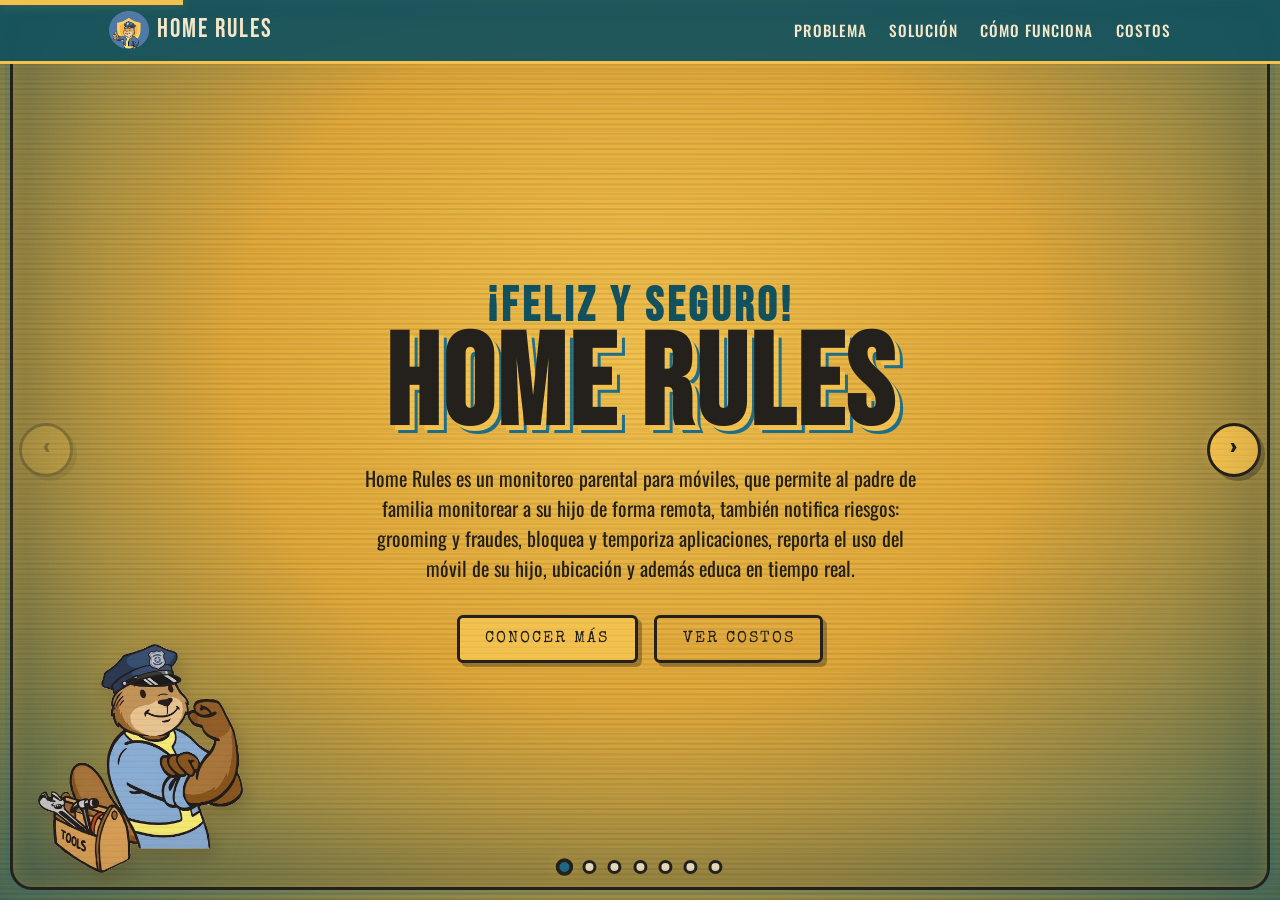
==== commit 800d22e2: "Logo del proyecto (logo.png) en la barra de navegacion" ====
--- a/index.html
+++ b/index.html
@@ -8,14 +8,14 @@
   <link rel="preconnect" href="https://fonts.googleapis.com" />
   <link rel="preconnect" href="https://fonts.gstatic.com" crossorigin />
   <link href="https://fonts.googleapis.com/css2?family=Bebas+Neue&family=Oswald:wght@300;400;500;600&family=Special+Elite&display=swap" rel="stylesheet" />
-  <link rel="stylesheet" href="styles.css?v=21" />
+  <link rel="stylesheet" href="styles.css?v=25" />
 </head>
 <body>
   <!-- Barra de navegación -->
   <header class="nav" id="nav">
     <div class="nav__inner">
       <a href="#hero" class="nav__logo">
-        <span class="nav__logo-mark">☢</span>
+        <img src="assets/logo.png" alt="Home Rules" class="nav__logo-img" />
         <span class="nav__logo-text">Home Rules</span>
       </a>
       <nav class="nav__links" id="navLinks">
@@ -111,7 +111,7 @@
         <article class="risk">
           <div class="risk__inner">
             <div class="risk__face risk__front">
-              <img class="risk__img" src="assets/simage1.png" alt="Adicción a pantallas" />
+              <img class="risk__img" src="assets/image11.png" alt="Adicción a pantallas" />
             </div>
             <div class="risk__face risk__back">
               <h3 class="risk__title">Adicción a pantallas</h3>
@@ -362,18 +362,17 @@
   <!-- 5. COSTOS -->
   <section class="slide section pricing" id="costos">
     <div class="section__head reveal">
-      <p class="section__eyebrow">// PLANES Y PRECIOS</p>
       <h2 class="section__title">Costos</h2>
     </div>
-    <div class="pricing__grid">
     <div class="cost-wrap">
-      <!-- Precio de suscripción destacado -->
+      <!-- Precio de suscripción destacado (izquierda) -->
       <div class="cost-price reveal">
         <span class="cost-price__label">Suscripción mensual</span>
         <span class="cost-price__amount">$99 <small>MXN</small></span>
         <span class="cost-price__per">por mes</span>
       </div>
 
+      <!-- Tablas (derecha) -->
       <div class="cost-tables">
         <!-- Tabla 1: costo total según número de menores -->
         <div class="cost-table reveal">
@@ -475,6 +474,6 @@
     </div>
   </div>
 
-  <script src="main.js?v=21"></script>
+  <script src="main.js?v=25"></script>
 </body>
 </html>
--- a/styles.css
+++ b/styles.css
@@ -175,6 +175,11 @@
   color: var(--amber);
   animation: spin 8s linear infinite;
   display: inline-block;
+}
+.nav__logo-img {
+  height: 38px;
+  width: auto;
+  display: block;
 }
 .nav__links { display: flex; gap: 1.4rem; }
 .nav__links a {
@@ -871,14 +876,20 @@
 }
 
 /* ---------- Costos (tablas + precio destacado) ---------- */
+/* Costos en dos columnas: precio a la izquierda, tablas a la derecha */
+.slide.pricing > .cost-wrap { max-width: none; width: 100%; }
 .cost-wrap {
-  max-width: 1000px;
-  margin-left: auto;           /* alinea el bloque de costos a la derecha */
-  margin-right: 0;
-  display: flex;
-  flex-direction: column;
-  gap: clamp(1.5rem, 4vh, 2.5rem);
-}
+  display: grid;
+  grid-template-columns: minmax(280px, 1fr) minmax(0, 1.4fr);
+  align-items: start;
+  gap: clamp(1.5rem, 4vw, 3rem);
+  max-width: 1200px;
+  margin: 0 auto;
+}
+/* El precio ocupa toda la altura de su columna y se centra */
+.cost-price { align-self: center; }
+/* El footer va debajo de todo, centrado */
+.slide.pricing .footer { margin-top: 1.5rem; width: 100%; }
 /* Precio de suscripción destacado */
 .cost-price {
   background: var(--steel-deep);
@@ -887,11 +898,12 @@
   border-radius: var(--radius);
   box-shadow: 8px 8px 0 var(--shadow);
   text-align: center;
-  padding: clamp(1.2rem, 3vh, 2rem) 1.5rem;
+  padding: 1rem 1.2rem;
   display: flex;
   flex-direction: column;
   align-items: center;
-  gap: .2rem;
+  justify-content: center;
+  gap: .15rem;
 }
 .cost-price__label {
   font-family: var(--font-type);
@@ -918,8 +930,8 @@
 /* Las dos tablas lado a lado */
 .cost-tables {
   display: grid;
-  grid-template-columns: 1fr 1fr;
-  gap: clamp(1rem, 3vw, 2rem);
+  grid-template-columns: repeat(auto-fit, minmax(230px, 1fr));
+  gap: clamp(.8rem, 2vw, 1.4rem);
 }
 .cost-table {
   background: var(--cream);
@@ -1097,6 +1109,7 @@
   .callsms__title { font-size: 1.4rem; }
   .sol2__grid { grid-template-columns: 1fr; }
   .sol2__title { font-size: 1.4rem; }
+  .cost-wrap { grid-template-columns: 1fr; }
   .cost-tables { grid-template-columns: 1fr; }
   .cost-table__t { font-size: .85rem; }
   .cost-table__t th, .cost-table__t td { padding: .45rem .6rem; }
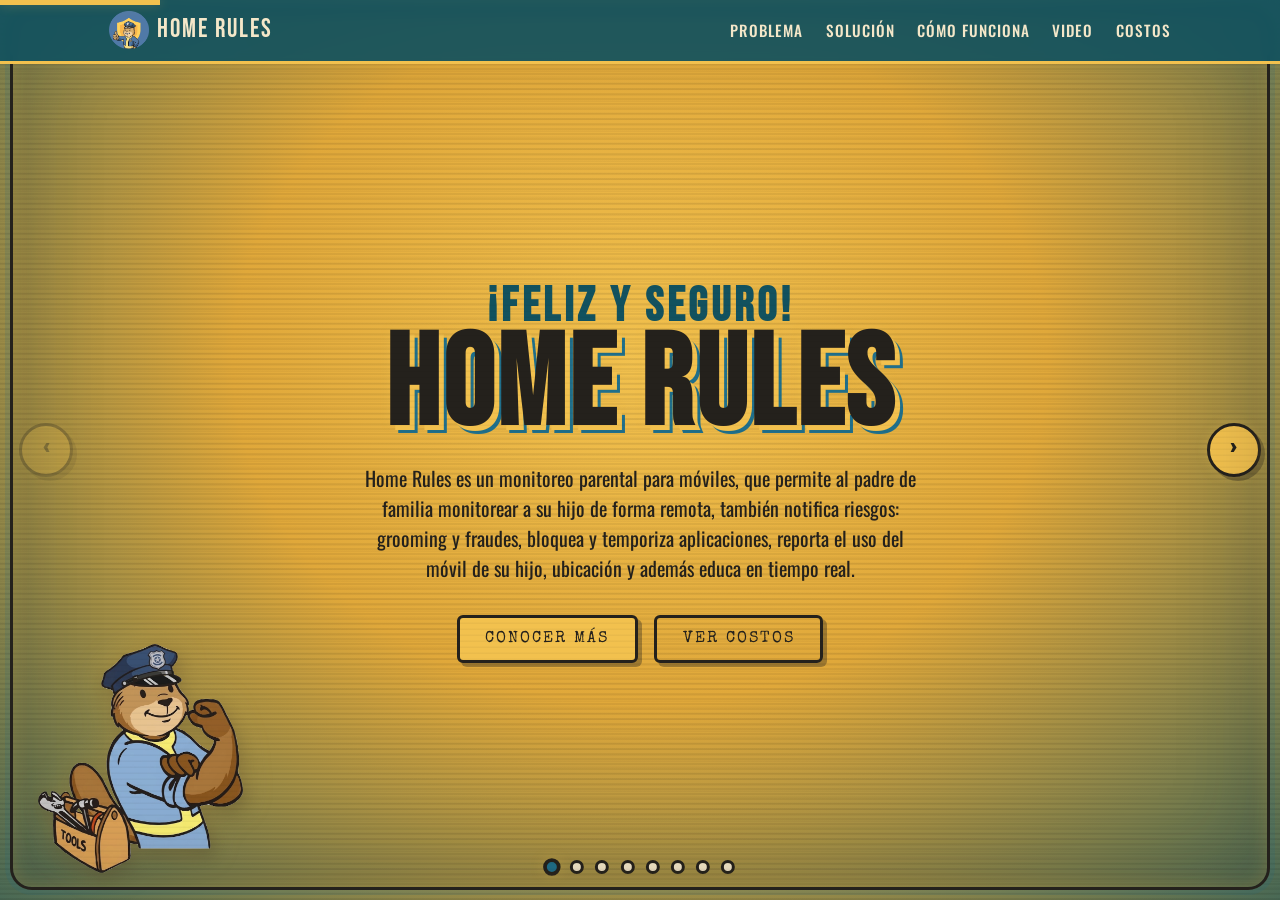
==== commit b1234a36: "Agrega seccion de video, casos reales de Mexico y estilos de enlaces" ====
--- a/index.html
+++ b/index.html
@@ -8,7 +8,7 @@
   <link rel="preconnect" href="https://fonts.googleapis.com" />
   <link rel="preconnect" href="https://fonts.gstatic.com" crossorigin />
   <link href="https://fonts.googleapis.com/css2?family=Bebas+Neue&family=Oswald:wght@300;400;500;600&family=Special+Elite&display=swap" rel="stylesheet" />
-  <link rel="stylesheet" href="styles.css?v=25" />
+  <link rel="stylesheet" href="styles.css?v=28" />
 </head>
 <body>
   <!-- Barra de navegación -->
@@ -22,6 +22,7 @@
         <a href="#problema">Problema</a>
         <a href="#solucion">Solución</a>
         <a href="#como">Cómo funciona</a>
+        <a href="#video">Video</a>
         <a href="#costos">Costos</a>
       </nav>
       <button class="nav__toggle" id="navToggle" aria-label="Abrir menú">
@@ -359,6 +360,32 @@
     </div>
   </section>
 
+  <!-- 4b. VIDEO -->
+  <section class="slide section solution2 videosec" id="video">
+    <div class="section__head reveal">
+      <h2 class="section__title">Míralo en acción</h2>
+    </div>
+
+    <p class="sol2__lead reveal">
+      Un recorrido en video por Home Rules: cómo el monitoreo, las alertas y el
+      control funcionan en el día a día para proteger al menor.
+    </p>
+
+    <div class="videosec__frame reveal">
+      <div class="videosec__screen">
+        <!-- Video alojado en Google Drive.
+             Reemplaza VIDEO_ID por el ID de tu archivo de Drive
+             (la parte entre /d/ y /view del enlace para compartir).
+             El archivo debe estar compartido como "Cualquier persona con el enlace". -->
+        <iframe class="videosec__video"
+          src="https://drive.google.com/file/d/VIDEO_ID/preview"
+          title="Home Rules en acción"
+          allow="autoplay; encrypted-media"
+          allowfullscreen></iframe>
+      </div>
+    </div>
+  </section>
+
   <!-- 5. COSTOS -->
   <section class="slide section pricing" id="costos">
     <div class="section__head reveal">
@@ -448,12 +475,13 @@
     <div class="modal__box" role="dialog" aria-modal="true" aria-labelledby="casosTitle">
       <button class="modal__close" data-close aria-label="Cerrar">✕</button>
       <p class="section__eyebrow">// ⚠️ ADVERTENCIA</p>
-      <h3 class="modal__title" id="casosTitle">Casos reales</h3>
+      <h3 class="modal__title" id="casosTitle">Casos reales en México</h3>
       <div class="modal__content">
-        <p>Aquí van casos verdaderos que muestran por qué estos riesgos son importantes. Reemplaza este texto por tus propios ejemplos.</p>
-        <p><strong>Caso 1:</strong> Describe un caso real de grooming, ciberacoso o fraude que haya afectado a un menor.</p>
-        <p><strong>Caso 2:</strong> Otro ejemplo documentado, con la fuente si la tienes.</p>
-        <p><strong>Caso 3:</strong> Un tercer caso que refuerce la necesidad de monitoreo parental.</p>
+        <p>Estos datos, de fuentes oficiales mexicanas, muestran por qué estos riesgos son reales y crecientes.</p>
+        <p><strong>Sextorsión (grooming que escala):</strong> El Consejo Ciudadano para la Seguridad y Justicia de la CDMX contabilizó más de 8 mil reportes de sextorsión en México desde 2021. Un depredador se gana la confianza del menor, obtiene material íntimo y luego lo amenaza con difundirlo. <em>Fuente: <a href="https://www.infobae.com/mexico/2026/07/09/sextorsion-en-mexico-suman-mas-de-8-mil-casos-en-cinco-anos-2-fue-a-traves-de-videojuegos/" target="_blank" rel="noopener"></a>Consejo Ciudadano CDMX / Infobae, 2026</a>.</em></p>
+        <p><strong>Grooming en entornos digitales:</strong> La Secretaría de Seguridad y Protección Ciudadana (SSPC) alerta que adultos se hacen pasar por menores en redes sociales, videojuegos y apps de mensajería para ganar la confianza de niñas, niños y adolescentes y chantajearlos con fines sexuales. <em>Fuente: <a href="https://www.gob.mx/sspc/articulos/grooming-272722" target="_blank" rel="noopener">gob.mx / SSPC</a>.</em></p>
+        <p><strong>Explotación en línea:</strong> Un informe de 2026 documentó que el 92% de la trata de menores con fines de explotación sexual en México ocurre en entornos digitales, y que el 76% del material íntimo fue autogenerado por las víctimas bajo engaño o coerción. <em>Fuente: <a href="https://www.infobae.com/mexico/2026/08/08/explotacion-sexual-lidera-la-trata-de-menores-en-mexico-el-92-ocurre-en-entornos-digitales/" target="_blank" rel="noopener">Infobae México, 2026</a>.</em></p>
+        <p><strong>Referencia internacional — Amanda Todd:</strong> El caso de esta adolescente canadiense muestra la cadena completa: grooming, sextorsión, suplantación de identidad con perfiles falsos y ciberacoso masivo que terminó en su suicidio en 2012. Un recordatorio de que estos riesgos no conocen fronteras.</p>
       </div>
     </div>
   </div>
@@ -464,12 +492,12 @@
     <div class="modal__box" role="dialog" aria-modal="true" aria-labelledby="casosMovilTitle">
       <button class="modal__close" data-close aria-label="Cerrar">✕</button>
       <p class="section__eyebrow">// ⚠️ ADVERTENCIA</p>
-      <h3 class="modal__title" id="casosMovilTitle">Casos reales: llamadas y SMS</h3>
+      <h3 class="modal__title" id="casosMovilTitle">Casos reales en México: llamadas y SMS</h3>
       <div class="modal__content">
-        <p>Ejemplos reales del peligro de llamadas y mensajes. Reemplaza este texto por tus propios casos.</p>
-        <p><strong>Caso 1:</strong> Un menor recibió llamadas de un desconocido que decía conocer a sus padres para sacarle su dirección.</p>
-        <p><strong>Caso 2:</strong> Un SMS con un enlace falso de "premio" instaló una app que robó datos del teléfono.</p>
-        <p><strong>Caso 3:</strong> Mensajes de suscripción a un servicio de tarificación especial generaron cargos ocultos en la línea familiar.</p>
+        <p>El smishing (SMS fraudulentos) y las llamadas falsas crecen con fuerza en México, según la Condusef.</p>
+        <p><strong>SMS "envenenado" (smishing):</strong> Mensajes que fingen ser de un banco, del SAT o de paquetería incluyen enlaces a sitios que copian el diseño oficial para robar datos bancarios. La Condusef reporta pérdidas de hasta 50 mil pesos por víctima. <em>Fuente: <a href="https://www.nmas.com.mx/ciudad-de-mexico/economia/finanzas-personales/fraude-por-sms-en-mexico-crece-20-un-clic-puede-costarte-hasta-50-mil-pesos/" target="_blank" rel="noopener"></a>Condusef / N+, 2026</a>.</em></p>
+        <p><strong>Multas y "SPEI retenido" falsos:</strong> El Gobierno de la CDMX y la Condusef alertaron por SMS que exigen el pago inmediato de multas de tránsito o avisan de transferencias retenidas para asustar a la víctima y llevarla a portales falsos. <em>Fuente: <a href="https://www.mediotiempo.com/actualidad/consejos/transferencias-electronicas-sufren-modalidad-estafa-alerta-condusef" target="_blank" rel="noopener">Condusef / Medio Tiempo, 2026</a>.</em></p>
+        <p><strong>Fraude telefónico en aumento:</strong> Entre enero y mayo de 2026 la Condusef registró 35,762 casos por posible fraude, con un alza del 18% frente al mismo periodo de 2025. Ya no solo afectan a adultos mayores: también a jóvenes. <em>Fuente: <a href="https://lodehoy.com.mx/nacional/2026/08/27/33081/fraudes-celular-whatsapp-sms-condusef-estafas-2026" target="_blank" rel="noopener">Condusef / Lo de Hoy, 2026</a>.</em></p>
       </div>
     </div>
   </div>
--- a/styles.css
+++ b/styles.css
@@ -511,6 +511,41 @@
   color: #f6e6c0;
 }
 
+/* ---------- Video (mismo look de terminal que Monitorea y controla) ---------- */
+.videosec__frame {
+  position: relative;
+  z-index: 3;
+  width: 100%;
+  max-width: 900px;
+  margin: 0 auto;
+}
+/* La "ventana de terminal" que enmarca el video */
+.videosec__screen {
+  position: relative;
+  background: rgba(40, 28, 8, 0.55);
+  border: 2px solid var(--term-green-dim);
+  border-radius: 10px;
+  padding: 12px;
+  box-shadow: 0 0 22px rgba(242,193,78,.25), inset 0 0 24px rgba(242,193,78,.08);
+  transition: box-shadow .2s ease, border-color .2s ease;
+}
+.videosec__screen:hover {
+  box-shadow: 0 0 30px rgba(242,193,78,.4), inset 0 0 24px rgba(242,193,78,.12);
+  border-color: var(--term-green);
+}
+/* El video en sí, en 16:9 */
+.videosec__video {
+  display: block;
+  width: 100%;
+  aspect-ratio: 16 / 9;
+  border: 1px solid var(--term-green-dim);
+  border-radius: 6px;
+  background: #000;
+  object-fit: cover;
+}
+/* Cuando el video es un iframe (Google Drive / YouTube) */
+iframe.videosec__video { border-width: 1px; }
+
 /* ---------- Cómo funciona: diagramas de flujo en consola ---------- */
 .flow {
   position: relative;
@@ -821,6 +856,22 @@
   margin-bottom: 1rem;
 }
 .modal__content p { margin-bottom: .9rem; }
+.modal__content a {
+  color: #b7472a;
+  font-weight: 600;
+  text-decoration: underline;
+  text-decoration-thickness: 2px;
+  text-underline-offset: 2px;
+  transition: color .15s ease, background .15s ease;
+}
+.modal__content a:hover {
+  color: var(--ink);
+  background: var(--amber);
+}
+.modal__content a:focus-visible {
+  outline: 2px solid var(--ink);
+  outline-offset: 2px;
+}
 @keyframes modalIn {
   from { opacity: 0; transform: translateY(20px) scale(.97); }
   to { opacity: 1; transform: translateY(0) scale(1); }
